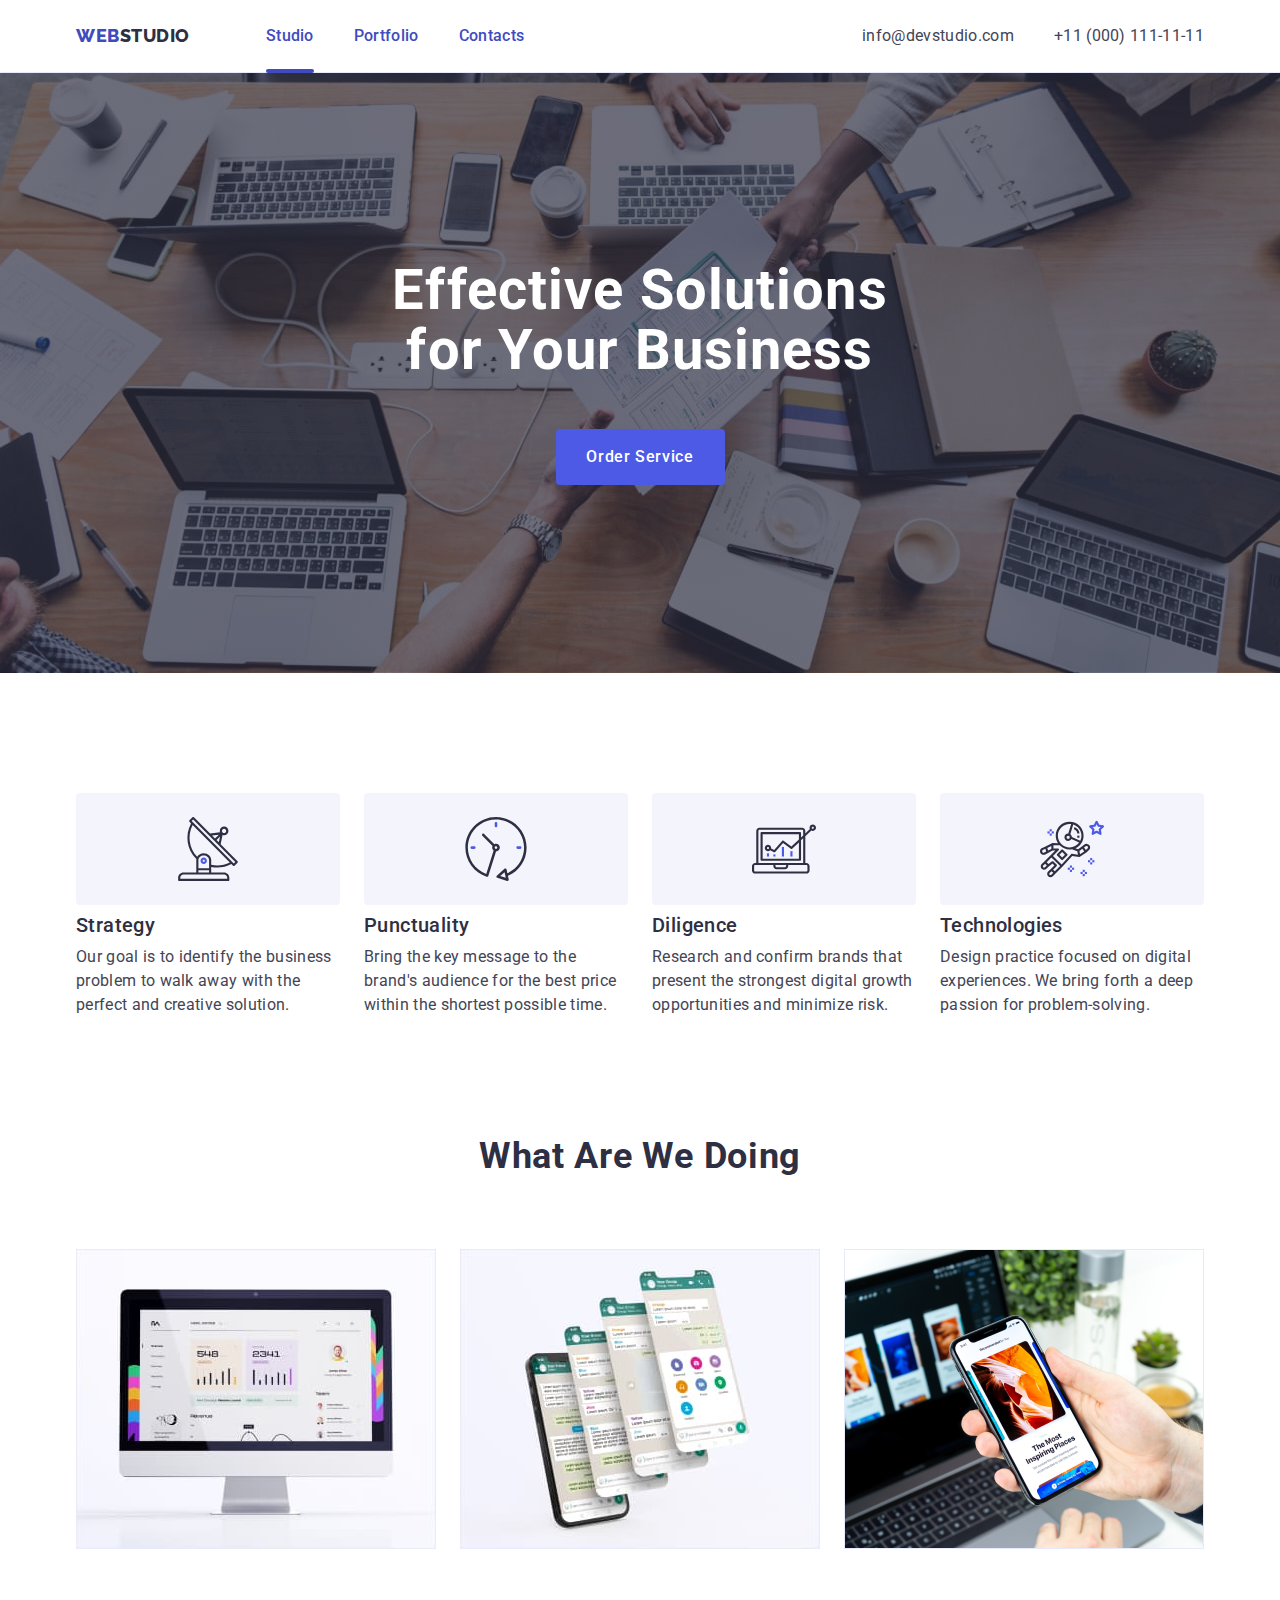
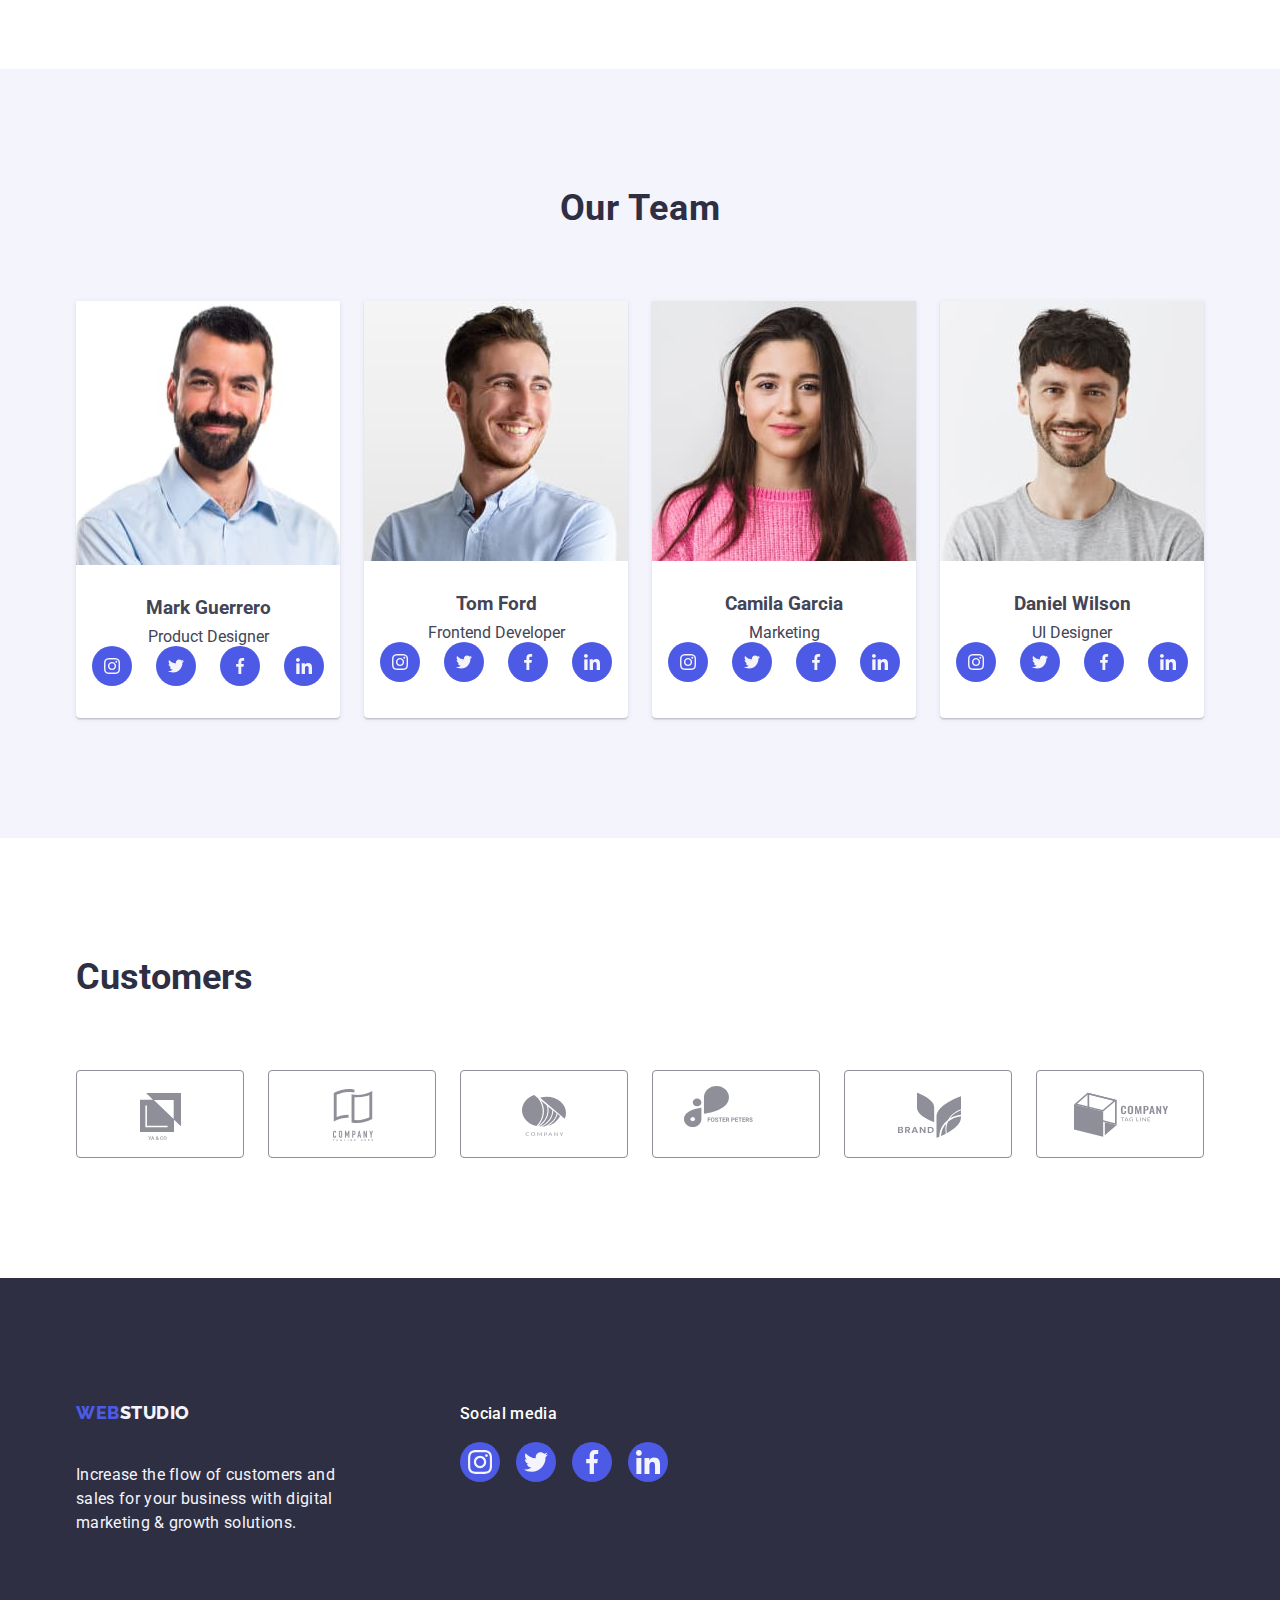
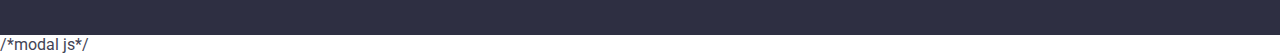
==== index.html @ 263fb123 "ds" ====
<!DOCTYPE html>
<html lang="en">

<head>
    <meta charset="UTF-8" />
    <meta name="viewport" content="width=device-width, initial-scale=1.0" />
    <title>Index</title>

    <!-- Style Normalization -->
    <link rel="stylesheet" href="https://cdnjs.cloudflare.com/ajax/libs/modern-normalize/2.0.0/modern-normalize.css"
        integrity="sha512-gA2Bvu0/hw4oj0Lp8ZHjK+o3S4BE5m8d/wNVy6ktKLhHKPpWLQwv9ixzuWirWOakoJqlBdePq2NhoCaUOQ5npQ=="
        crossorigin="anonymous" referrerpolicy="no-referrer" />

    <!-- <link
      rel="stylesheet"
      href="https://cdnjs.cloudflare.com/ajax/libs/modern-normalize/1.0.0/modern-normalize.min.css"
    /> -->

    <!-- Google Fonts -->
    <link rel="preconnect" href="https://fonts.googleapis.com" />
    <link rel="preconnect" href="https://fonts.gstatic.com" crossorigin />
    <link
        href="https://fonts.googleapis.com/css2?family=Raleway:wght@100;200;300;400;500;600;700;900&family=Roboto:wght@100;300;400;500;700;900&display=swap"
        rel="stylesheet" />

    <!-- Local CSS -->
    <link rel="stylesheet" href="./css/styles.css" />
</head>

<body>
    <!-- Header -->
    <header class="header h-shadow">
        <div class="top-header container">
            <nav class="nav">
                <a class="logo link" href="./index.html">Web<span class="header-logo">Studio</span></a>
                <ul class="menu list">
                    <li class="list-item">
                        <a href="./index.html" class="active item link">Studio</a>
                    </li>
                    <li class="list-item">
                        <a class="item link" href="./portfolio.html">Portfolio</a>
                    </li>
                    <li class="list-item"><a class="item link" href="">Contacts</a></li>
                </ul>
            </nav>
            <address class="contacts">
                <ul class="address list">
                    <li class="contact-item">
                        <a class="contact link" href="mailto:info@devstudio.com">info@devstudio.com</a>
                    </li>
                    <li class="contact-item">
                        <a class="contact link" href="tel:+110001111111">+11 (000) 111-11-11</a>
                    </li>
                </ul>
            </address>
        </div>
    </header>

    <!-- Main -->
    <main>
        <!-- First Section -->
        <section class="first-section">
            <div class="container">
                <h1 class="main-header">Effective Solutions for Your Business</h1>
                <button class="button" type="button" data-modal-open>Order Service</button>
            </div>
        </section>

        <!-- Second Section -->
        <section class="second-section">
            <div class="container">
                <h2 class="visually-hidden">List</h2>
                <ul class="info-list">
                    <li class="info-card">
                        <div class="list-svg">
                            <svg width="64" height="64">
                                <use href="./images/icons.svg#antenna"></use>
                            </svg>
                        </div>
                        <h3 class="list-header">Strategy</h3>
                        <p class="list-text">
                            Our goal is to identify the business problem to walk away with
                            the perfect and creative solution.
                        </p>
                    </li>
                    <li class="info-card">
                        <div class="list-svg">
                            <svg width="64" height="64">
                                <use href="./images/icons.svg#clock"></use>
                            </svg>
                        </div>
                        <h3 class="list-header">Punctuality</h3>
                        <p class="list-text">
                            Bring the key message to the brand's audience for the best price
                            within the shortest possible time.
                        </p>
                    </li>

                    <li class="info-card">
                        <div class="list-svg">
                            <svg width="64" height="64">
                                <use href="./images/icons.svg#diagram"></use>
                            </svg>
                        </div>
                        <h3 class="list-header">Diligence</h3>
                        <p class="list-text">
                            Research and confirm brands that present the strongest digital
                            growth opportunities and minimize risk.
                        </p>
                    </li>

                    <li class="info-card">
                        <div class="list-svg">
                            <svg width="64" height="64">
                                <use href="./images/icons.svg#astronaut"></use>
                            </svg>
                        </div>
                        <h3 class="list-header">Technologies</h3>
                        <p class="list-text">
                            Design practice focused on digital experiences. We bring forth a
                            deep passion for problem-solving.
                        </p>
                    </li>
                </ul>
            </div>
        </section>

        <!-- Third Section -->
        <section class="third-section">
            <div class="container">
                <h2 class="header-title">What are we doing</h2>
                <ul class="service list">
                    <li class="service-info">
                        <img src="./images/img1.jpg" width="360" alt="computer-monitor" />
                    </li>
                    <li class="service-info">
                        <img src="./images/img2.jpg" width="360" alt="phone-applications" />
                    </li>
                    <li class="service-info">
                        <img src="./images/img3.png" width="360" alt="smartphone" />
                    </li>
                </ul>
            </div>
        </section>

        <!-- Fourth Section -->
        <section class="fourth-section">
            <div class="container">
                <h2 class="header-title">Our Team</h2>
                <ul class="team list">
                    <li class="team-member">
                        <img src="./images/man-with-laptop.jpg" alt="MarkGuerrerok" width="264" height="264" />
                        <div class="member-info">
                            <h3 class="team-name">Mark Guerrero</h3>
                            <p class="description">Product Designer</p>
                            <ul class="social-media">
                                <li class="socmed">
                                    <a href="" class="socmed-link">
                                        <svg class="socmed-svg" width="16" height="16"
                                            xmlns="http://www.w3.org/2000/svg">
                                            <use href="./images/icons.svg#instagram"></use>
                                        </svg>
                                    </a>
                                </li>
                                <li class="socmed">
                                    <a href="" class="socmed-link">
                                        <svg class="socmed-svg" width="16" height="16"
                                            xmlns="http://www.w3.org/2000/svg">
                                            <use href="./images/icons.svg#twitter"></use>
                                        </svg>
                                    </a>
                                </li>
                                <li class="socmed">
                                    <a href="" class="socmed-link">
                                        <svg class="socmed-svg" width="16" height="16"
                                            xmlns="http://www.w3.org/2000/svg">
                                            <use href="./images/icons.svg#fb"></use>
                                        </svg>
                                    </a>
                                </li>
                                <li class="socmed">
                                    <a href="" class="socmed-link">
                                        <svg class="socmed-svg" width="16" height="16"
                                            xmlns="http://www.w3.org/2000/svg">
                                            <use href="./images/icons.svg#linkdn"></use>
                                        </svg>
                                    </a>
                                </li>
                            </ul>

                        </div>
                    </li>
                    <li class="team-member">
                        <img src="./images/smiling-man.jpg" alt="TomFordk" width="264" height="260" />
                        <div class="member-info">
                            <h3 class="team-name">Tom Ford</h3>
                            <p class="description">Frontend Developer</p>
                            <ul class="social-media">
                                <li class="socmed">
                                    <a href="" class="socmed-link">
                                        <svg class="socmed-svg" width="16" height="16"
                                            xmlns="http://www.w3.org/2000/svg">
                                            <use href="./images/icons.svg#instagram"></use>
                                        </svg>
                                    </a>
                                </li>
                                <li class="socmed">
                                    <a href="" class="socmed-link">
                                        <svg class="socmed-svg" width="16" height="16"
                                            xmlns="http://www.w3.org/2000/svg">
                                            <use href="./images/icons.svg#twitter"></use>
                                        </svg>
                                    </a>
                                </li>
                                <li class="socmed">
                                    <a href="" class="socmed-link">
                                        <svg class="socmed-svg" width="16" height="16"
                                            xmlns="http://www.w3.org/2000/svg">
                                            <use href="./images/icons.svg#fb"></use>
                                        </svg>
                                    </a>
                                </li>
                                <li class="socmed">
                                    <a href="" class="socmed-link">
                                        <svg class="socmed-svg" width="16" height="16"
                                            xmlns="http://www.w3.org/2000/svg">
                                            <use href="./images/icons.svg#linkdn"></use>
                                        </svg>
                                    </a>
                                </li>
                            </ul>
                        </div>
                    </li>
                    <li class="team-member">
                        <img src="./images/girl-pink-shirt.jpg" alt="CamillaGarciak" width="264" height="260" />
                        <div class="member-info">
                            <h3 class="team-name">Camila Garcia</h3>
                            <p class="description">Marketing</p>
                            <ul class="social-media">
                                <li class="socmed">
                                    <a href="" class="socmed-link">
                                        <svg class="socmed-svg" width="16" height="16"
                                            xmlns="http://www.w3.org/2000/svg">
                                            <use href="./images/icons.svg#instagram"></use>
                                        </svg>
                                    </a>
                                </li>
                                <li class="socmed">
                                    <a href="" class="socmed-link">
                                        <svg class="socmed-svg" width="16" height="16"
                                            xmlns="http://www.w3.org/2000/svg">
                                            <use href="./images/icons.svg#twitter"></use>
                                        </svg>
                                    </a>
                                </li>
                                <li class="socmed">
                                    <a href="" class="socmed-link">
                                        <svg class="socmed-svg" width="16" height="16"
                                            xmlns="http://www.w3.org/2000/svg">
                                            <use href="./images/icons.svg#fb"></use>
                                        </svg>
                                    </a>
                                </li>
                                <li class="socmed">
                                    <a href="" class="socmed-link">
                                        <svg class="socmed-svg" width="16" height="16"
                                            xmlns="http://www.w3.org/2000/svg">
                                            <use href="./images/icons.svg#linkdn"></use>
                                        </svg>
                                    </a>
                                </li>
                            </ul>
                        </div>
                    </li>
                    <li class="team-member">
                        <img src="./images/man-gray-shir.jpg" alt="DanielWilsonk" width="264" height="260" />
                        <div class="member-info">
                            <h3 class="team-name">Daniel Wilson</h3>
                            <p class="description">UI Designer</p>
                            <ul class="social-media">
                                <li class="socmed">
                                    <a href="" class="socmed-link">
                                        <svg class="socmed-svg" width="16" height="16"
                                            xmlns="http://www.w3.org/2000/svg">
                                            <use href="./images/icons.svg#instagram"></use>
                                        </svg>
                                    </a>
                                </li>
                                <li class="socmed">
                                    <a href="" class="socmed-link">
                                        <svg class="socmed-svg" width="16" height="16"
                                            xmlns="http://www.w3.org/2000/svg">
                                            <use href="./images/icons.svg#twitter"></use>
                                        </svg>
                                    </a>
                                </li>
                                <li class="socmed">
                                    <a href="" class="socmed-link">
                                        <svg class="socmed-svg" width="16" height="16"
                                            xmlns="http://www.w3.org/2000/svg">
                                            <use href="./images/icons.svg#fb"></use>
                                        </svg>
                                    </a>
                                </li>
                                <li class="socmed">
                                    <a href="" class="socmed-link">
                                        <svg class="socmed-svg" width="16" height="16"
                                            xmlns="http://www.w3.org/2000/svg">
                                            <use href="./images/icons.svg#linkdn"></use>
                                        </svg>
                                    </a>
                                </li>
                            </ul>
                        </div>
                    </li>
                </ul>
            </div>
        </section>
        <section class="customers">
            <div class="container">
                <h2 Class="cust-header">Customers</h2>
                <ul class="cust-list">
                    <li class="cust-list-item">
                        <a href="" class="cust-list-link">
                            <svg class="cust-svg" width="104" height="56" xmlns="http://www.w3.org/2000/svg">
                                <use href="./images/icons.svg#client-1"></use>
                            </svg>
                        </a>
                    </li>
                    <li class="cust-list-item">
                        <a href="" class="cust-list-link">
                            <svg class="cust-svg" width="104" height="56" xmlns="http://www.w3.org/2000/svg">
                                <use href="./images/icons.svg#client-2"></use>
                            </svg>
                        </a>
                    </li>
                    <li class="cust-list-item">
                        <a href="" class="cust-list-link">
                            <svg class="cust-svg" width="104" height="56" xmlns="http://www.w3.org/2000/svg">
                                <use href="./images/icons.svg#client-3"></use>
                            </svg>
                        </a>
                    </li>
                    <li class="cust-list-item">
                        <a href="" class="cust-list-link">
                            <svg class="cust-svg" width="104" height="56" xmlns="http://www.w3.org/2000/svg">
                                <use href="./images/icons.svg#client-4"></use>
                            </svg>
                        </a>
                    </li>
                    <li class="cust-list-item">
                        <a href="" class="cust-list-link">
                            <svg class="cust-svg" width="104" height="56" xmlns="http://www.w3.org/2000/svg">
                                <use href="./images/icons.svg#client-5"></use>
                            </svg>
                        </a>
                    </li>
                    <li class="cust-list-item">
                        <a href="" class="cust-list-link">
                            <svg class="cust-svg" width="104" height="56" xmlns="http://www.w3.org/2000/svg">
                                <use href="./images/icons.svg#client-6"></use>
                            </svg>
                        </a>
                    </li>
                </ul>
            </div>
        </section>
    </main>

    <!-- Footer -->
    <footer class="footer">
        <div class="container">
            <div class="footer-wrap">
                <a class="logo link" href="./index.html">Web<span class="footer-logo">Studio</span></a>
                <p class="footer-text">
                    Increase the flow of customers and sales for your business with
                    digital marketing & growth solutions.
                </p>
            </div>
            <div class="footer-social-media">
                <p class="footer-socmed">
                    Social media
                </p>
                <ul class="footer-socmed-list">
                    <!--Insta-->
                    <li class="footer-socmed-items">
                        <a href="" class="footer-socmed-listitems-link">
                            <svg class="socmed-svg" width="24" height="24" xmlns="http://www.w3.org/2000/svg">
                                <use href="./images/icons.svg#foot-insta"></use>
                            </svg>
                        </a>
                    </li>
                    <!--twitter-->
                    <li class="footer-socmed-items">
                        <a href="" class="footer-socmed-listitems-link">
                            <svg class="socmed-svg" width="24" height="24" xmlns="http://www.w3.org/2000/svg">
                                <use href="./images/icons.svg#foot-twit"></use>
                            </svg>
                        </a>
                    </li>
                    <!--fb-->
                    <li class="footer-socmed-items">
                        <a href="" class="footer-socmed-listitems-link">
                            <svg class="socmed-svg" width="24" height="24" xmlns="http://www.w3.org/2000/svg">
                                <use href="./images/icons.svg#foot-fb"></use>
                            </svg>
                        </a>
                    </li>
                    <!--linkdin-->
                    <li class="footer-socmed-items">
                        <a href="" class="footer-socmed-listitems-link">
                            <svg class="socmed-svg" width="24" height="24" xmlns="http://www.w3.org/2000/svg">
                                <use href="./images/icons.svg#foot-link"></use>
                            </svg>
                        </a>
                    </li>

                </ul>
            </div>
        </div>
    </footer>
    /*modal js*/
    <div data-modal class="modal-window is-hidden">
        <div class="backdrop">
            <button class="close-button" data-modal-close type="button">
                <svg class="modal-cose" width="8" height="8">
                <use href="./images/icons.svg#icon-close"></use>
                </svg>
            </button>
        </div>
    </div>
    <script> src="./js/modal.js"</script>
</body>

</html>
---- css/styles.css ----
/* CSS Resets */

* {
    box-sizing: border-box;
    margin: 0;
    padding: 0;
}

/* CSS Variables */


:root {
    --slate: #434455;
    --iris: #4d5ae5;
    --white: #ffffff;
    --navy-blue: #2e2f42;
    --ocean: #404bbf;
    --cloud: #f4f4fd;
    --cornflower: #e7e9fc;
    --customercolor: #8e8f99;
    --footerclose: #fcfcfc; 
}

/* INDEX PAGE */

body {
    font-family: 'Roboto', sans-serif;
    color: var(--slate);
    background-color: var(--white);
}

/* HEADER */

.logo {
    font-family: 'Raleway', sans-serif;
    font-weight: 800;
    font-size: 18px;
    line-height: 1.17;
    letter-spacing: 0.03em;
    text-transform: uppercase;
    color: var(--iris);
}

.header {
    border-bottom: 1px solid var(--cornflower);
}

.top-header {
    display: flex;
    justify-content: space-between;
}

.nav,
.contacts {
    display: flex;
    align-items: center;
}

.container {
    width: 1158px;
    margin: 0 auto;
    padding: 0 15px;
}

.logo {
    margin-right: 76px;
}

/* Navigation Items */

.link {
    text-decoration: none;
    padding: 24px 0;
}

.header-logo {
    color: var(--navy-blue);
}

.list {
    list-style: none;
}

.nav>.list {
    display: flex;
    gap: 40px;
}

.list-item>.item {
    font-weight: 500;
    font-size: 16px;
    line-height: 1.5;
    letter-spacing: 0.02em;
    color: var(--navy-blue);
}

li>.link:hover,
li>.link:focus {
    color: var(--ocean);
}

/* Address */

.contacts {
    font-style: normal;
}

.contact-item>.contact {
    font-size: 16px;
    line-height: 1.5;
    letter-spacing: 0.02em;
    color: var(--slate);
}

.contacts>.list {
    display: flex;
    gap: 40px;
}

/* MAIN */

/* First Section */

.first-section {
    background-color: var(--navy-blue);
    padding: 188px 0;
}

.main-header {
    font-size: 56px;
    line-height: 1.07;
    text-align: center;
    letter-spacing: 0.02em;
    color: var(--white);
    max-width: 496px;
    margin: 0 auto 48px;
}

.button {
    background-color: var(--iris);
    font-family: inherit;
    font-weight: 500;
    font-size: 16px;
    line-height: 1.5;
    letter-spacing: 0.04em;
    color: var(--white);
    cursor: pointer;
    display: block;
    min-width: 169px;
    height: 56px;
    border: none;
    border-radius: 4px;
    margin: 0 auto;
    /* background-color: 250ms cubic-bezier(0.4, 0, 0.2, 1); */
    transition: background-color 250ms cubic-bezier(0.4, 0, 0.2, 1);
}

.button:hover,
.button:focus {
    background-color: var(--ocean);
}

/* Second Section */

.visually-hidden {
    position: absolute;
    width: 1px;
    height: 1px;
    margin: -1px;
    border: 0;
    padding: 0;
    white-space: nowrap;
    clip-path: inset(100%);
    clip: rect(0 0 0 0);
    overflow: hidden;
}

.list-header {
    font-weight: 500;
    font-size: 20px;
    line-height: 1.2;
    letter-spacing: 0.02em;
    color: var(--navy-blue);
    margin-bottom: 8px;
}


.list-text {
    font-size: 16px;
    line-height: 1.5;
    letter-spacing: 0.02em;
    color: var(--slate);
}



.list-svg {
    display: flex;
    align-items: center;
    justify-content: center;
    height: 112px;
    background-color: #f4f4fd;
    border-radius: 4px;
    margin-bottom: 8px;
}


.second-section {
    padding: 120px 0;
}

.info-list {
    list-style: none;
    display: flex;
    gap: 24px;
}



.info-card {
    width: calc((100% - 72px) / 4);
}



/* Third Section */

.header-title {
    font-size: 36px;
    line-height: 1.11;
    text-align: center;
    letter-spacing: 0.02em;
    text-transform: capitalize;
    color: var(--navy-blue);
    margin-bottom: 72px;
}

.third-section {
    padding-bottom: 120px;
}

.service.list {
    display: flex;
    gap: 24px;
}

.service-info {
    flex-basis: calc((100% - 48px) / 3);
}

/* Fourth Section */

.fourth-section {
    background-color: var(--cloud);
    padding: 120px 0;
}

.team.list {
    display: flex;
    gap: 24px;
}

/* Reused third section header from main */

.team-member {
    background-color: var(--white);
    flex-basis: calc((100% - 72px) / 4);
    border-radius: 0 0 4px 4px;
}

.member-info {
    padding: 32px 0;
}

.list-header {
    margin-bottom: 8px;
}

/* .list-text {
    text-align: center;
} */

/* Reused item header from main  */

/* FOOTER */

.footer {
    background-color: var(--navy-blue);
    padding: 100px 0;
}

.footer-logo {
    color: var(--cloud);
}

.footer-text {
    line-height: 1.5;
    color: var(--cloud);
    letter-spacing: 0.02em;
    max-width: 264px;
}

.footer .link {
    display: inline-block;
    margin-bottom: 16px;
}

/* FORTFOLIO PAGE */

/* Main */

/* Buttons */

.services-section {
    padding: 96px 0 120px 0;
}

.btn-menu {
    font-family: inherit;
    font-weight: 500;
    font-size: 16px;
    line-height: 1.5;
    letter-spacing: 0.04em;
    color: var(--iris);
    background-color: var(--cloud);
    cursor: pointer;
    padding: 12px 24px;
    border: 1px solid var(--cornflower);
    border-radius: 4px;
}

.btn.list {
    display: flex;
    justify-content: center;
    gap: 24px;
    margin-bottom: 72px;
}

.btn-menu:hover,
.btn-menu:focus {
    color: var(--white);
    background-color: var(--ocean);
    border: 1px solid transparent;
}

/* Reused item header from main  */

/* Converting all images to block element */

img {
    display: block;
}

/* Services List */

.svc.list {
    display: flex;
    flex-wrap: wrap;
    column-gap: 24px;
    row-gap: 48px;
}

.svc-item {
    flex-basis: calc((100% - 48px) / 3);
}

.svc-info {
    padding: 32px 16px;
    border: 1px solid var(--cornflower);
    border-top: none;
}

.h-shadow {
    box-shadow: 0px 2px 1px rgba(46, 47, 66, 0.08),
        0px 1px 1px rgba(46, 47, 66, 0.16), 0px 1px 6px rgba(46, 47, 66, 0.08);
}

.first-section {
    background-color: var(--navy-blue);
    padding: 188px 0;
    max-width: 1440px;
    margin: 0 auto;
    background-image: linear-gradient(rgba(46, 47, 66, 0.7),
            rgba(46, 47, 66, 0.7)),
        url(../images/people-office.jpg);
    background-repeat: no-repeat;
    background-position: center;
    background-size: cover;
}


/* FOURTH SECTION */
.team-member {
    box-shadow: 0px 1px 6px rgba(46, 47, 66, 0.08),
        0px 1px 1px rgba(46, 47, 66, 0.16),
        0px 2px 1px rgba(46, 47, 66, 0.08);
}

.social-media {
    display: flex;
    justify-content: center;
    gap: 24px;
}


.socmed {
    width: 40px;
    height: 40px;
}

.socmed-link {
    width: 100%;
    height: 100%;
    background-color: #4d5ae5;
    border-radius: 50%;
    display: flex;
    align-items: center;
    justify-content: center;
    transition: background-color 250ms cubic-bezier(0.4, 0, 0.2, 1);
}

.socmed {
    list-style: none;
}

.socmed-link:hover {
    background-color: #404bbf;
}

.socmed-link:focus {
    background-color: #404bbf;
}

.socmed-svg {
    fill: #f4f4fd;
}

.team-name {
    text-align: center;
    margin-bottom: 8px;
}

.description {
    text-align: center;
}

/* section five */
.customers {
    padding: 120px 0;
}

.cust-header {
    font-size: 36px;
    line-height: 1.11;
    color: var(--navy-blue);
    margin-bottom: 72px;
}

.cust-list {
    display: flex;
    gap: 24px;
    list-style: none;
}

.cust-list-item {
    width: calc((100% - 120px) / 6);
    height: 88px;
}

.cust-list-link {
    width: 100%;
    height: 100%;
    border: 1px solid #8e8f99;
    border-radius: 4px;
    display: flex;
    align-items: center;
    justify-content: center;
    color: var(--customercolor);
    transition: border-color 250ms cubic-bezier(0.4, 0, 0.2, 1),
                 color 250ms cubic-bezier(0.4, 0, 0.2, 1);
}



.cust-list-link:hover {
    border-color: #404bbf;
}

.cust-list-link:hover {
    color: #404bbf;
}

.cust-list-link:focus {
    border-color: #404bbf;
}

.cust-list-link:hover,
.cust-list-link:focus {
    color: #404bbf;
}

/* .cust-list-link {
    width: 100%;
    height: 100%;
    border: (1px solid #8e8f99);
    border-radius: 4px;
    display: flex;
    align-items: center;
    justify-content: center;
    color:#8e8f99;
} */

/* .five-list-link:hover {
    border-color: #404bbf;
    color: #404bbf;
}

.five-list-link:focus {
    border-color: #404bbf;
    color: #404bbf;
} */

.cust-svg {
    fill: currentColor;
}

/*FOOTER WRAP */

.footer-wrap {
    margin-right: 120px;
}

.footer>.container {
    display: flex;
    align-items: baseline;
}


.footer-socmed {
    font-weight: 500;
    font-size: 16px;
    line-height: 1.5;
    letter-spacing: 0.02em;
    color: #FFFFFF;
    margin-bottom: 16px;
}

.footer-socmed-list {
    display: flex;
    gap: 16px;
    list-style: none;
    /* transition: background-color 250ms cubic-bezier(0.4, 0, 0.2, 1); */
    
}

.footer-socmed-items {
    width: 40px;
    height: 40px;
}

.footer-text {
    line-height: 1.5;
    color: var(--cloud);
    letter-spacing: 0.02em;
    max-width: 264px;
}

.footer-socmed-listitems-link {
    width: 100%;
    height: 100%;
    background-color: #4d5ae5;
    border-radius: 50%;
    display: flex;
    align-items: center;
    justify-content: center;
    transition: background-color 250ms cubic-bezier(0.4, 0, 0.2, 1);

}

.footer-socmed-listitems-link:hover,
.footer-socmed-listitems-link:focus {
    background-color: #31d0aa;
}

.btn-menu:hover,
.btn-menu:focus {
    box-shadow: 0px 3px 1px rgba(0, 0, 0, 0.1), 0px 2px 1px rgba(0, 0, 0, 0.08),
        0px 2px 2px rgba(0, 0, 0, 0.12);
}

.link:hover,
.link:focus {
    box-shadow: 0px 1px 6px rgba(46, 47, 66, 0.08),
        0px 1px 1px rgba(46, 47, 66, 0.16),
        0px 2px 1px rgba(46, 47, 66, 0.08);
}

.link {
    display: block;
}

/* HW5 HEADER */

.active {
    color: #404bbf;
    position: relative;
    transition: color 250ms cubic-bezier(0.4, 0, 0.2, 1);

}

.active::after {
    content: '';
    position: absolute;
    left: 0;
    bottom: -1px;
    height: 4px;
    border-radius: 2px;
    width:100%;
    background-color: #404bbf;   
}

.nav .link {
    color: #404bbf;
}

.contact {
    transition: color 250ms cubic-bezier(0.4, 0, 0.2, 1);
}

/*modal window*/
.modal-window {
    position: fixed;
    top: 0;
    left: 0;
    width: 100%;
    height: 100%;
    background-color: rgba(46, 47, 66, 0.4);
    transition: opacity 250ms cubic-bezier(0.4, 0, 0.2, 1),
        visibility 250ms cubic-bezier(0.4, 0, 0.2, 1);
}

.is-hidden {
    opacity: 0;
    pointer-events: none;
    visibility: hidden;
}

.backdrop {
    position: absolute;
    top: 50%;
    left: 50%;
    transform: translate(-50%, -50%);
    width: 408px;
    min-height: 584px;
    background-color: #fcfcfc; 
    box-shadow: 0px 1px 1px rgba(0, 0, 0, 0.14), 0px 1px 3px rgba(0, 0, 0, 0.12),
        0px 2px 1px rgba(0, 0, 0, 0.2);
    border-radius: 4px;
    transition: transform 250ms cubic-bezier(0.4, 0, 0.2, 1);
}

.close-button {
    position: absolute;
    top: 24px;
    right: 24px;
    width: 24px;
    height: 24px;
    border-radius: 50%;
    display: flex;
    align-items: center;
    justify-content: center;
    background-color: #e7e9fc;
    border: 1px solid rgba(0, 0, 0, 0.1);
    cursor: pointer;
    transition: background-color 250ms cubic-bezier(0.4, 0, 0.2, 1),
        border 250ms cubic-bezier(0.4, 0, 0.2, 1);
}

.close-button:hover,
.close-button:focus {
    background-color: #404bbf;
    border: none;
}

.modal-close {
    transition: fill 250ms cubic-bezier(0.4, 0, 0.2, 1);
}

.close-button:hover .modal-close,
.close-button:focus .modal-close {
    fill: var(--white);
}
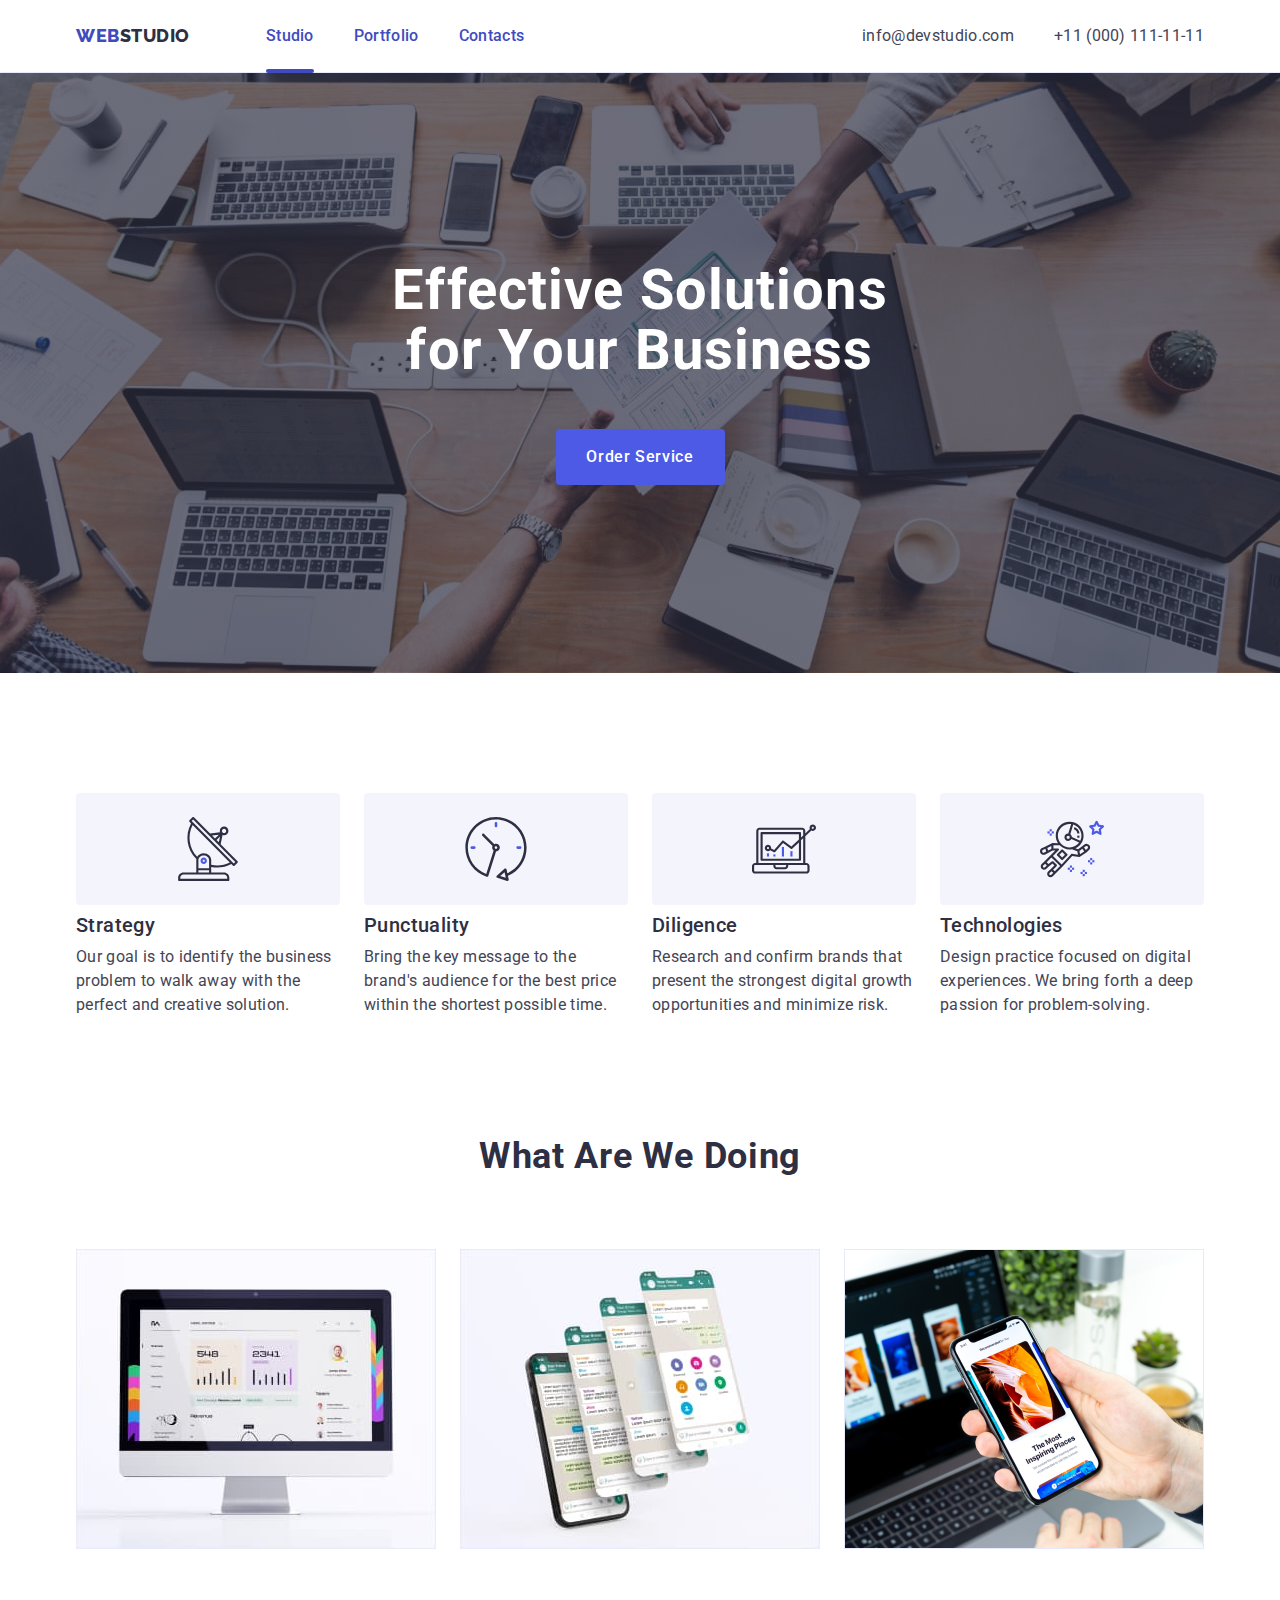
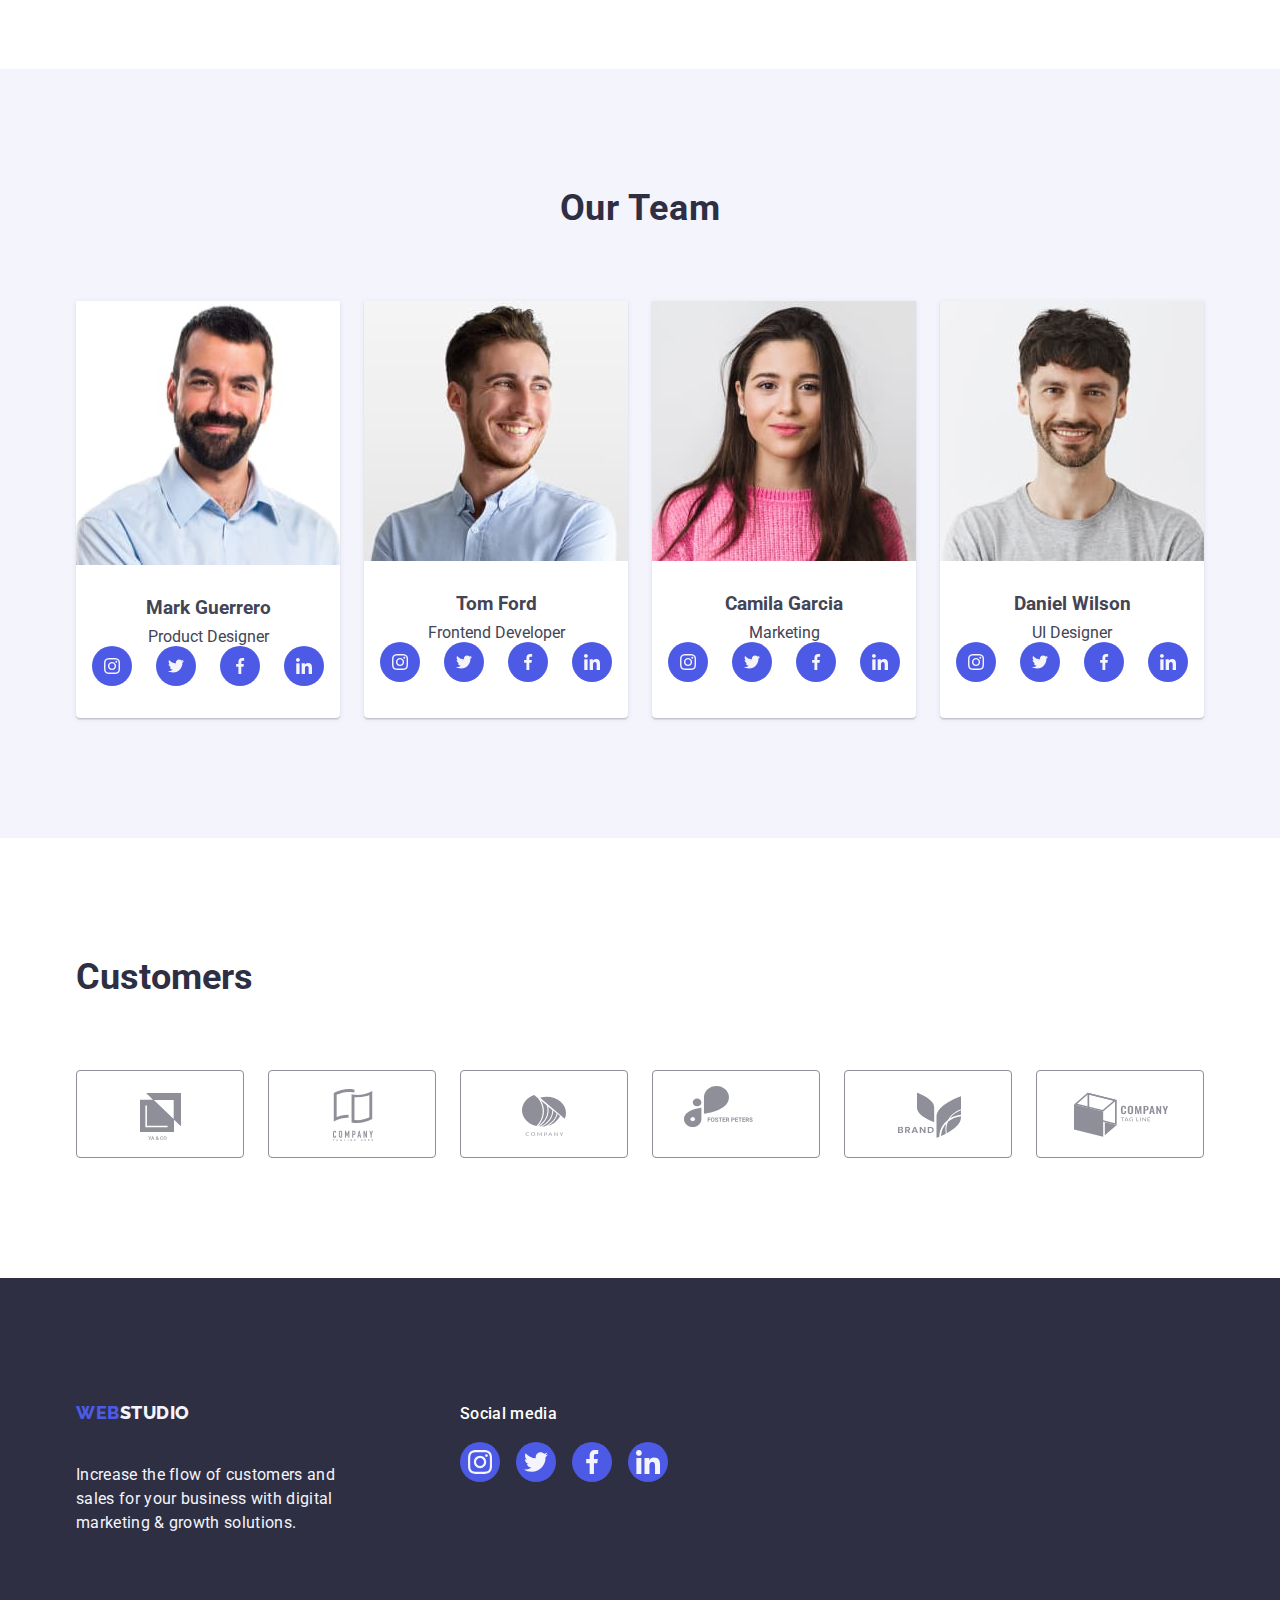
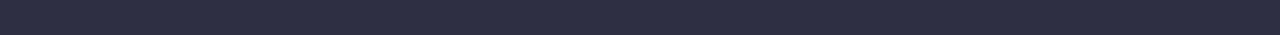
==== commit 934008d9: "t" ====
--- a/index.html
+++ b/index.html
@@ -419,12 +419,11 @@
             </div>
         </div>
     </footer>
-    /*modal js*/
     <div data-modal class="modal-window is-hidden">
         <div class="backdrop">
             <button class="close-button" data-modal-close type="button">
-                <svg class="modal-cose" width="8" height="8">
-                <use href="./images/icons.svg#icon-close"></use>
+                <svg class="modal-close" width="8" height="8">
+                    <use href="./images/icons.svg#icon-close"></use>
                 </svg>
             </button>
         </div>
--- a/css/styles.css
+++ b/css/styles.css
@@ -686,8 +686,8 @@
     transition: fill 250ms cubic-bezier(0.4, 0, 0.2, 1);
 }
 
-.close-button:hover .modal-close,
-.close-button:focus .modal-close {
-    fill: var(--white);
-}
-
+.modal-close,
+.modal-close {
+    fill: #ffffff;
+}
+
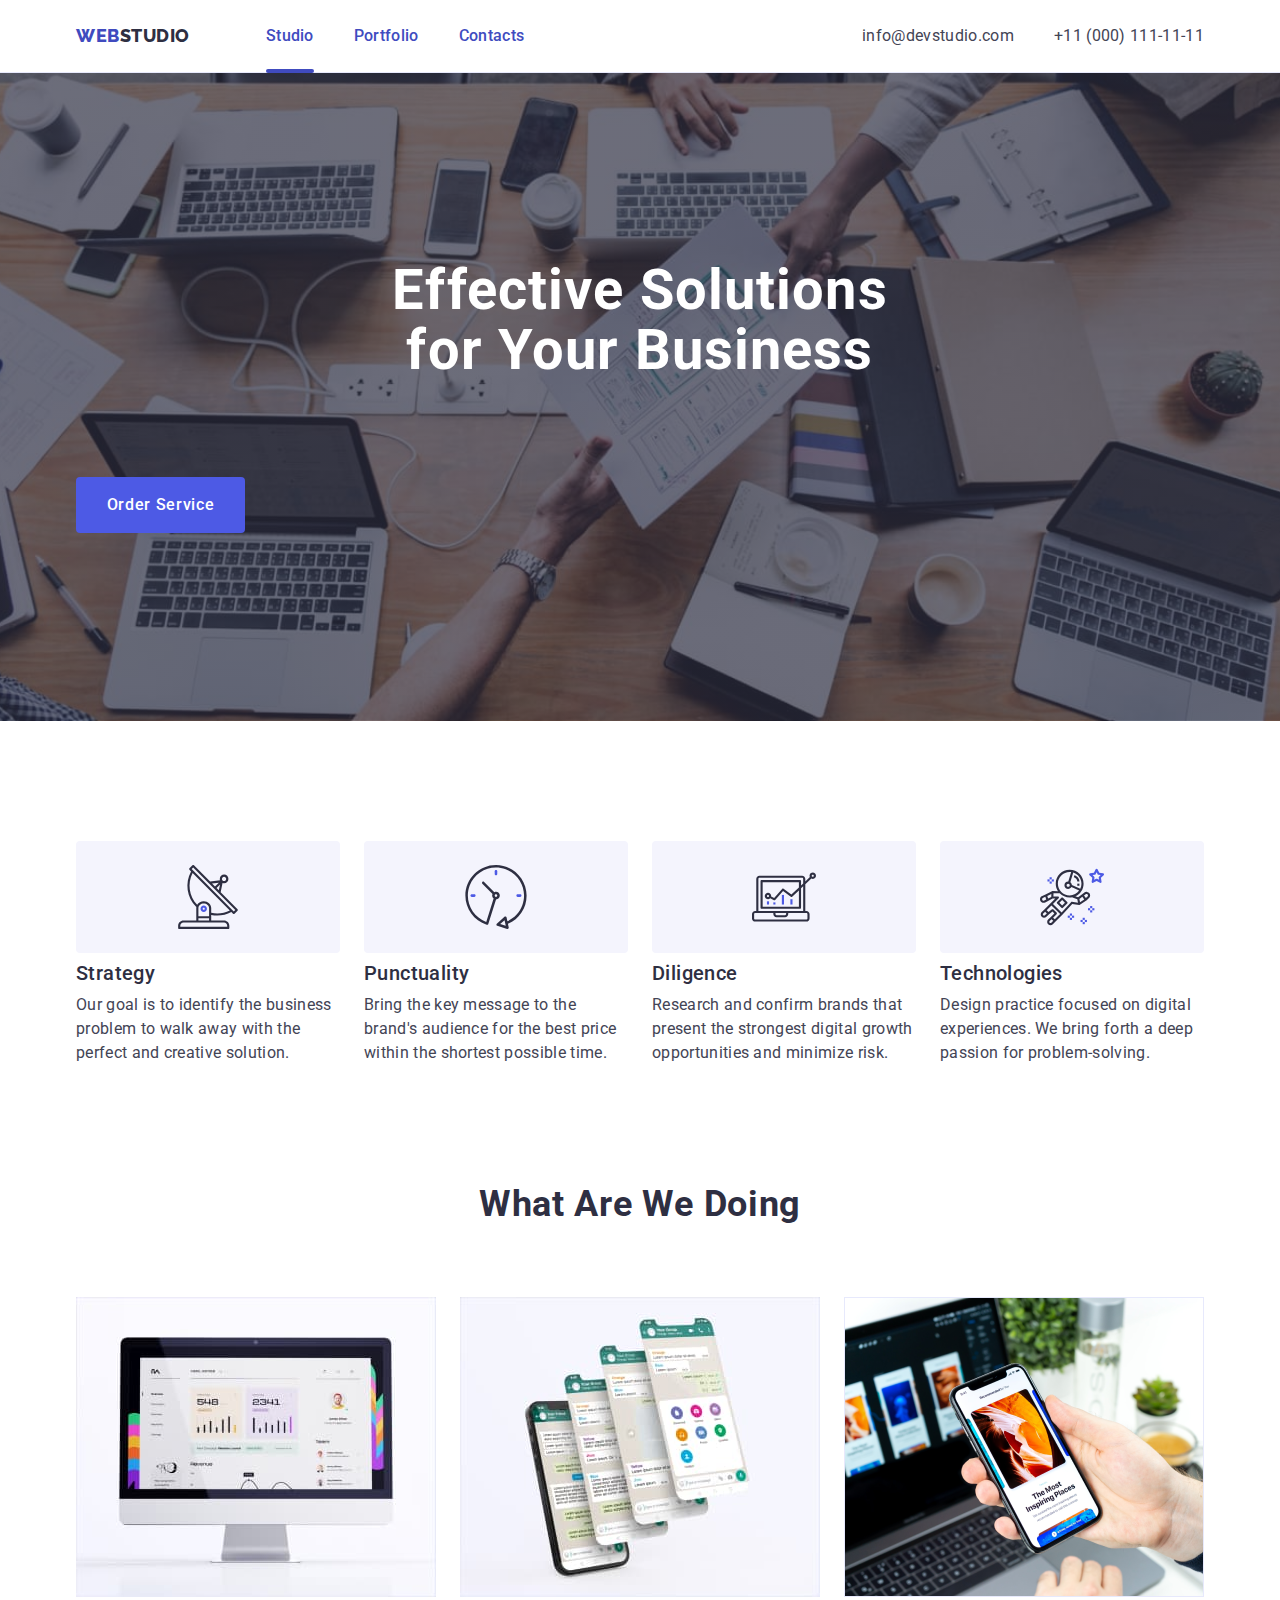
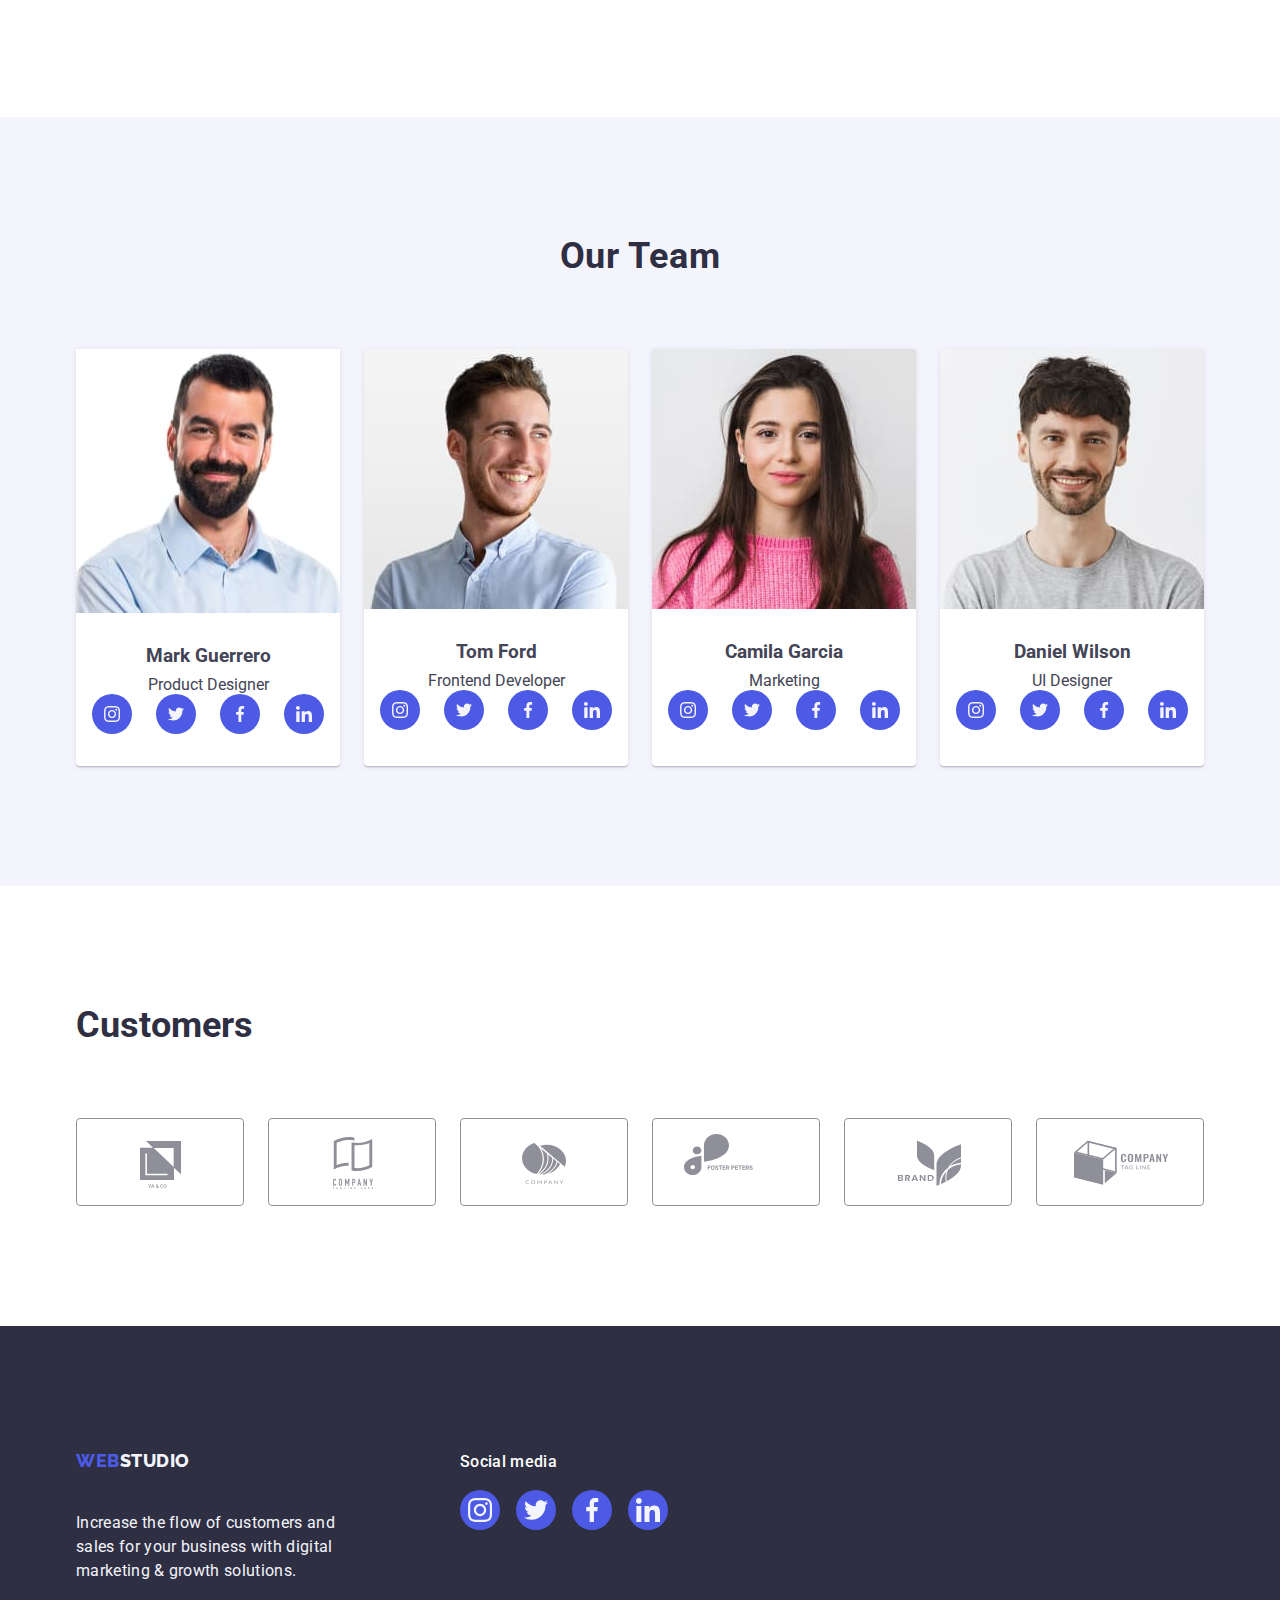
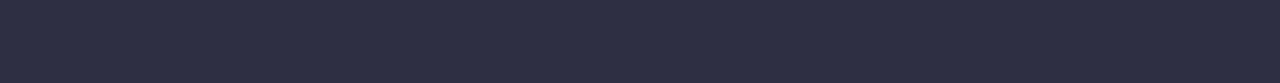
==== commit b279b75e: "g" ====
--- a/index.html
+++ b/index.html
@@ -62,7 +62,7 @@
         <section class="first-section">
             <div class="container">
                 <h1 class="main-header">Effective Solutions for Your Business</h1>
-                <button class="button" type="button" data-modal-open>Order Service</button>
+                <button class="button-hero" type="button" data-modal-open>Order Service</button>
             </div>
         </section>
 
@@ -419,6 +419,7 @@
             </div>
         </div>
     </footer>
+
     <div data-modal class="modal-window is-hidden">
         <div class="backdrop">
             <button class="close-button" data-modal-close type="button">
@@ -428,7 +429,7 @@
             </button>
         </div>
     </div>
-    <script> src="./js/modal.js"</script>
+   <script src="./js/modal.js"></script>
 </body>
 
 </html>--- a/css/styles.css
+++ b/css/styles.css
@@ -85,6 +85,9 @@
     display: flex;
     gap: 40px;
 }
+.nav {
+    background-color:  250ms cubic-bezier(0.4, 0, 0.2, 1);
+}
 
 .list-item>.item {
     font-weight: 500;
@@ -97,7 +100,29 @@
 li>.link:hover,
 li>.link:focus {
     color: var(--ocean);
-}
+    
+}
+
+/* PORTFOLIO HEADER HW5*/
+.active-nav {
+    position: relative;
+    color: #404bbf;
+    transition: color 250ms cubic-bezier(0.4, 0, 0.2, 1);
+}
+
+.active-nav::after {
+    content: "";
+    width: 100%;
+    height: 4px;
+    background: #404bbf;
+    position: absolute;
+    left: 0;
+    border-radius: 2px;
+    opacity: 0;
+    bottom: -1px;
+}
+
+
 
 /* Address */
 
@@ -151,14 +176,116 @@
     border: none;
     border-radius: 4px;
     margin: 0 auto;
-    /* background-color: 250ms cubic-bezier(0.4, 0, 0.2, 1); */
+      
+}
+
+.btn {
+    transition: color 250ms cubic-bezier(0.4, 0, 0.2, 1),
+    background-color 250ms cubic-bezier(0.4, 0, 0.2, 1),
+    border-color 250ms cubic-bezier(0.4, 0, 0.2, 1),
+    box-shadow 250ms cubic-bezier(0.4, 0, 0.2, 1),
+
+}
+
+.button-hero {
+    background-color: var(--iris);
+    color: var(--white);
+    font-family: "Roboto", sans-serif;
+    font-size: 16px;
+    font-style: normal;
+    font-weight: 500;
+    line-height: 24px;
+    /* 150% */
+    letter-spacing: 0.64px;
+    width: 169px;
+    height: 56px;
+    border: none;
+    border-radius: 4px;
+    cursor: pointer;
+    margin-top: 48px;
     transition: background-color 250ms cubic-bezier(0.4, 0, 0.2, 1);
 }
+
+.button-hero:hover,
+.button-hero:focus {
+    background-color: var(--ocean);
+    cursor: pointer;
+}
+
+.project-card-item {
+    display: block;
+    transition: box-shadow 250ms cubic-bezier(0.4, 0, 0.2, 1);
+}
+
+.project-card-item:hover,
+.project-card-item:focus {
+    box-shadow: 0px 1px 6px rgba(46, 47, 66, 0.08),
+        0px 1px 1px rgba(46, 47, 66, 0.16), 0px 2px 1px rgba(46, 47, 66, 0.08);
+}
+
+.svc:hover .overlay-text {
+    transform: translateY(0%);
+}
+
+.project-card-img:hover {
+    transition: box-shadow 250ms cubic-bezier(0.4, 0, 0.2, 1);
+}
+
+.project-card-img:focus {
+    transition: box-shadow 250ms cubic-bezier(0.4, 0, 0.2, 1);
+}
+
+.plink {
+    transition: box-shadow 250ms cubic-bezier(0.4, 0, 0.2, 1);
+}
+
+
+.plink:hover .overlay-text {
+    transform: translateY(0%);
+}
+
+.plink:focus .overlay-text {
+    transform: translateY(0%);
+}
+/* .project-card-img {
+    transform: translateY(0%);
+} */
+
+
+/* .project-card:hover .overlay-text {
+    transform: translateY(0%);
+} */
+
+.project-card-item:focus .overlay-text {
+    transform: translateY(0%);
+}
+
+.project-card-img {
+    position: relative;
+    overflow: hidden;
+}
+
+.overlay-text {
+    position: absolute;
+    top: 0;
+    line-height: 1.5;
+    letter-spacing: 0.02em;
+    color: var(--cloud);
+    padding: 40px 32px;
+    background-color: var(--iris);
+    height: 100%;
+    transform: translateY(100%);
+    transition: transform 250ms cubic-bezier(0.4, 0, 0.2, 1);
+}
+
+
 
 .button:hover,
 .button:focus {
     background-color: var(--ocean);
 }
+
+
 
 /* Second Section */
 
@@ -305,7 +432,7 @@
     margin-bottom: 16px;
 }
 
-/* FORTFOLIO PAGE */
+/* PORTFOLIO PAGE */
 
 /* Main */
 
@@ -327,14 +454,20 @@
     padding: 12px 24px;
     border: 1px solid var(--cornflower);
     border-radius: 4px;
-}
-
-.btn.list {
+    transition: color 250ms cubic-bezier(0.4, 0, 0.2, 1),
+            background-color 250ms cubic-bezier(0.4, 0, 0.2, 1),
+            border-color 250ms cubic-bezier(0.4, 0, 0.2, 1),
+            box-shadow 250ms cubic-bezier(0.4, 0, 0.2, 1);
+}
+
+.btn {
     display: flex;
     justify-content: center;
     gap: 24px;
     margin-bottom: 72px;
 }
+
+
 
 .btn-menu:hover,
 .btn-menu:focus {
@@ -499,26 +632,6 @@
     color: #404bbf;
 }
 
-/* .cust-list-link {
-    width: 100%;
-    height: 100%;
-    border: (1px solid #8e8f99);
-    border-radius: 4px;
-    display: flex;
-    align-items: center;
-    justify-content: center;
-    color:#8e8f99;
-} */
-
-/* .five-list-link:hover {
-    border-color: #404bbf;
-    color: #404bbf;
-}
-
-.five-list-link:focus {
-    border-color: #404bbf;
-    color: #404bbf;
-} */
 
 .cust-svg {
     fill: currentColor;
@@ -605,6 +718,7 @@
     color: #404bbf;
     position: relative;
     transition: color 250ms cubic-bezier(0.4, 0, 0.2, 1);
+
 
 }
 
@@ -616,7 +730,8 @@
     height: 4px;
     border-radius: 2px;
     width:100%;
-    background-color: #404bbf;   
+    background-color: #404bbf; 
+    /* transition: color 250ms cubic-bezier(0.4, 0, 0.2, 1);   */
 }
 
 .nav .link {
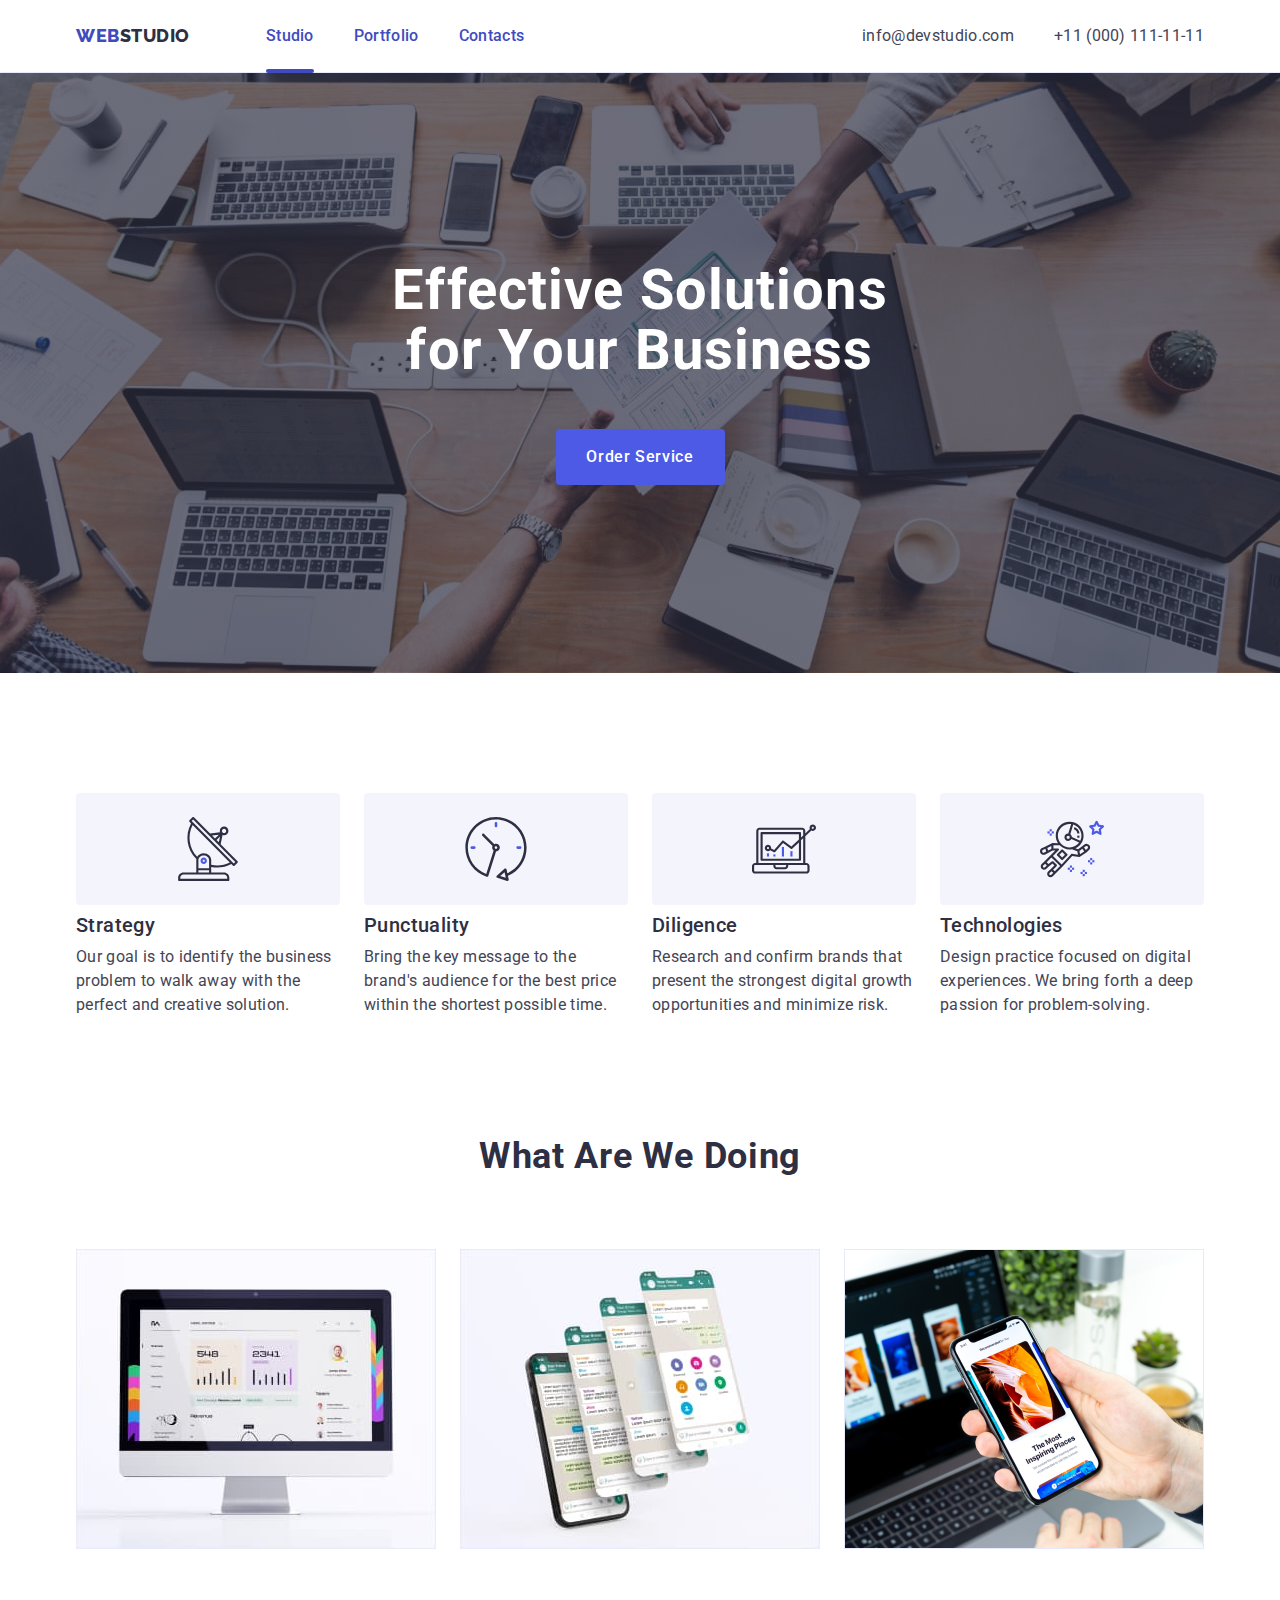
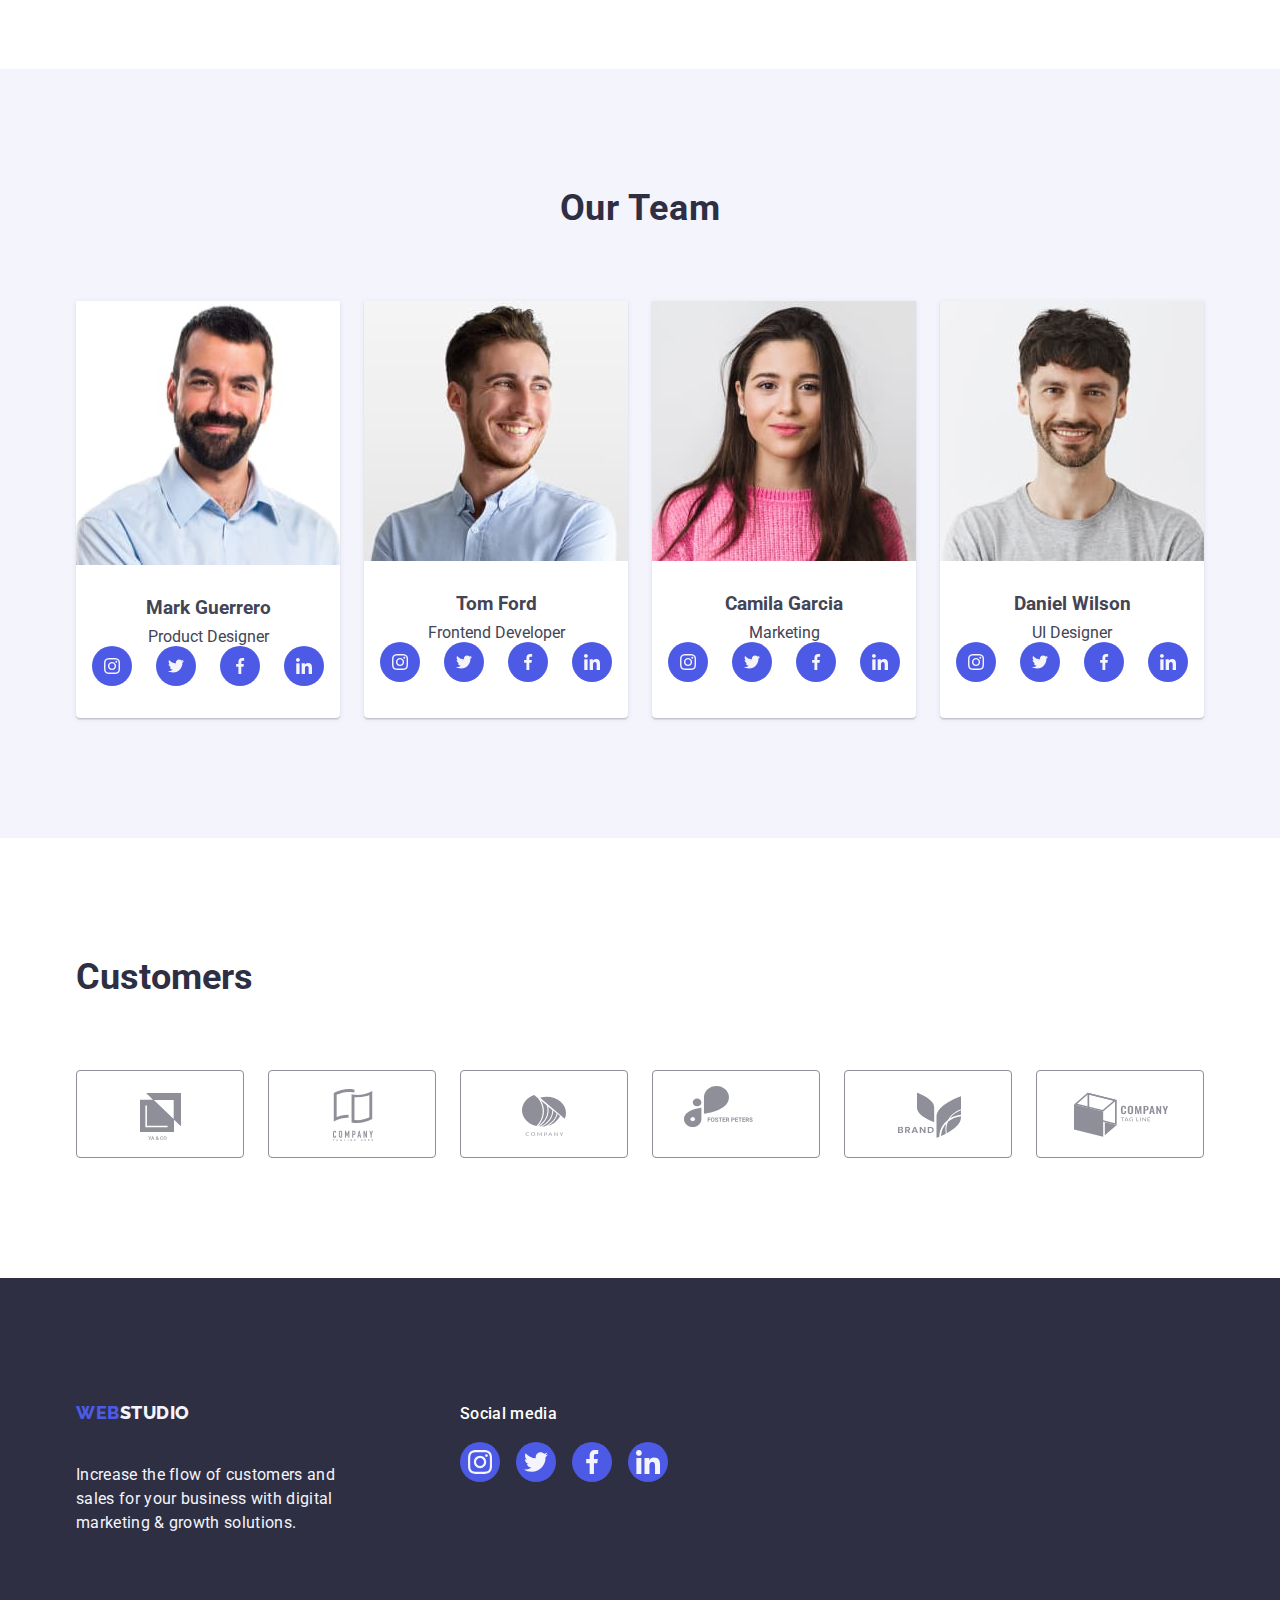
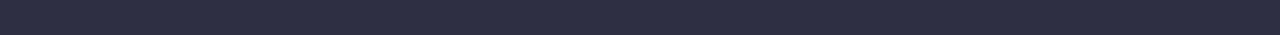
==== commit 2a108309: "HJ" ====
--- a/index.html
+++ b/index.html
@@ -62,7 +62,7 @@
         <section class="first-section">
             <div class="container">
                 <h1 class="main-header">Effective Solutions for Your Business</h1>
-                <button class="button-hero" type="button" data-modal-open>Order Service</button>
+                <button class="button" type="button" data-modal-open>Order Service</button>
             </div>
         </section>
 
--- a/css/styles.css
+++ b/css/styles.css
@@ -176,6 +176,7 @@
     border: none;
     border-radius: 4px;
     margin: 0 auto;
+    transition: background-color 250ms cubic-bezier(0.4, 0, 0.2, 1);
       
 }
 
@@ -183,11 +184,11 @@
     transition: color 250ms cubic-bezier(0.4, 0, 0.2, 1),
     background-color 250ms cubic-bezier(0.4, 0, 0.2, 1),
     border-color 250ms cubic-bezier(0.4, 0, 0.2, 1),
-    box-shadow 250ms cubic-bezier(0.4, 0, 0.2, 1),
-
-}
-
-.button-hero {
+    box-shadow 250ms cubic-bezier(0.4, 0, 0.2, 1);
+
+}
+
+/* .button-hero {
     background-color: var(--iris);
     color: var(--white);
     font-family: "Roboto", sans-serif;
@@ -196,7 +197,7 @@
     font-weight: 500;
     line-height: 24px;
     /* 150% */
-    letter-spacing: 0.64px;
+    /* letter-spacing: 0.64px;
     width: 169px;
     height: 56px;
     border: none;
@@ -204,13 +205,13 @@
     cursor: pointer;
     margin-top: 48px;
     transition: background-color 250ms cubic-bezier(0.4, 0, 0.2, 1);
-}
-
-.button-hero:hover,
+} */
+
+/* .button-hero:hover,
 .button-hero:focus {
     background-color: var(--ocean);
-    cursor: pointer;
-}
+    cursor: pointer; 
+} */
 
 .project-card-item {
     display: block;
